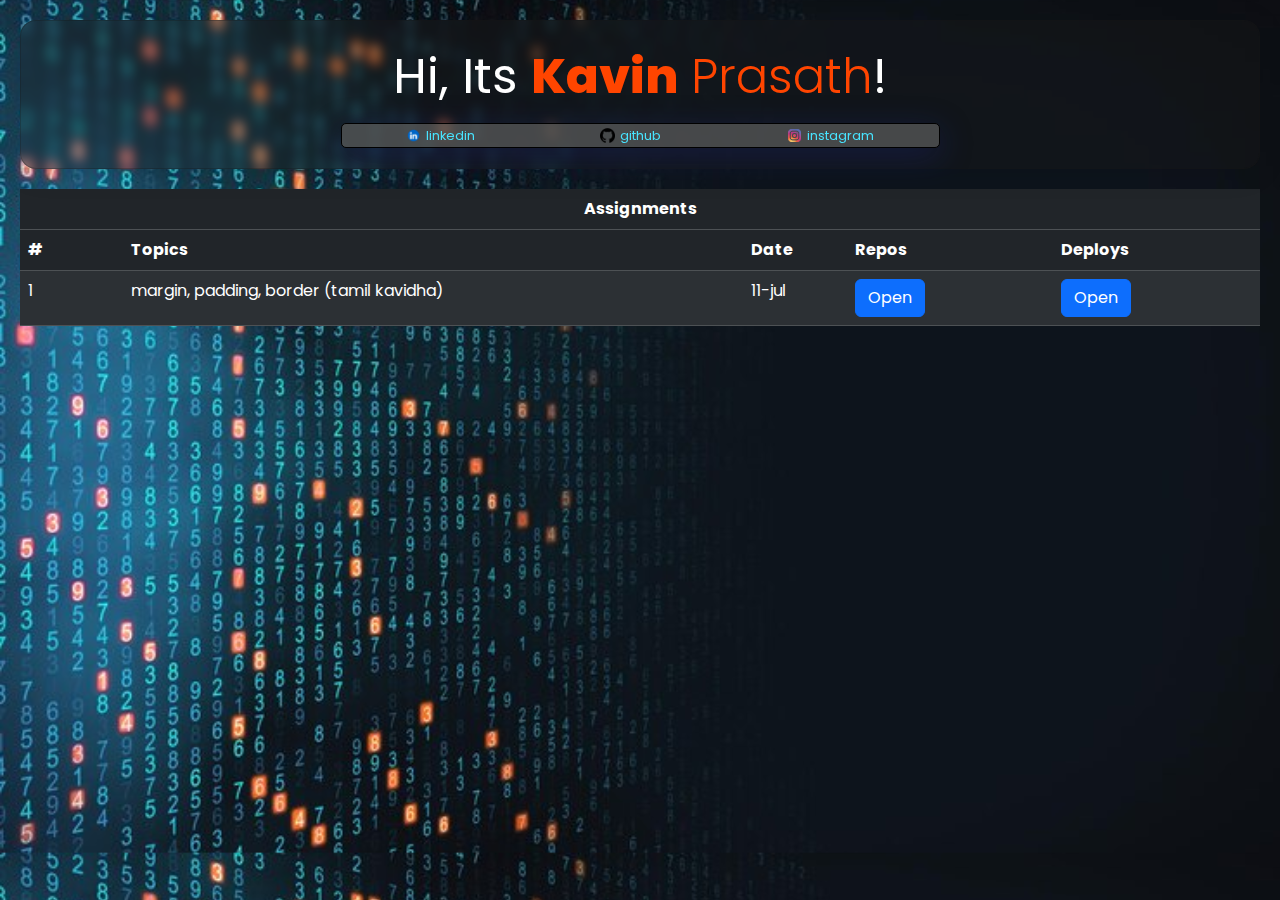
==== index.html @ 39b62291 "Add files via upload" ====
<!DOCTYPE html>
<html lang="en">

<head>
    <meta charset="UTF-8">
    <meta name="viewport" content="width=device-width, initial-scale=1.0">
    <title>Document</title>
    <link rel="preconnect" href="https://fonts.googleapis.com">
    <link rel="preconnect" href="https://fonts.gstatic.com" crossorigin>
    <link
        href="https://fonts.googleapis.com/css2?family=Poppins:ital,wght@0,100;0,200;0,300;0,400;0,500;0,600;0,700;0,800;0,900;1,100;1,200;1,300;1,400;1,500;1,600;1,700;1,800;1,900&display=swap"
        rel="stylesheet">
    <link href="https://cdn.jsdelivr.net/npm/bootstrap@5.3.3/dist/css/bootstrap.min.css" rel="stylesheet"
        integrity="sha384-QWTKZyjpPEjISv5WaRU9OFeRpok6YctnYmDr5pNlyT2bRjXh0JMhjY6hW+ALEwIH" crossorigin="anonymous">

    <style>
        * {
            padding: 0;
            margin: 0;
        }

        body {
            font-family: 'Poppins';
            background-image: url("assests/bg-1.jpg");
            background-size: cover;
        }

        .section-1 {
            width: 100%;
        }

        .head {
            margin: 20px;
            display: flex;
            flex-wrap: wrap;
            padding: 20px;
            align-items: center;
            justify-content: center;
            flex-direction: column;
        }

        .black-glass {
            background: rgba(24, 24, 24, 0.36);
            border-radius: 16px;
            box-shadow: 0 4px 30px rgba(0, 0, 0, 0.1);
            backdrop-filter: blur(5.5px);
            -webkit-backdrop-filter: blur(5.5px);
            border: 1px solid rgba(24, 24, 24, 0.27);
        }

        .head .name {
            font-size: 3rem;
            color: white;
        }

        .head .name span {
            color: orangered;
            font-weight: 300;
        }

        .head .contact {
            background: rgba(121, 121, 121, 0.5);
            box-shadow: 0 8px 32px 0 rgba(31, 38, 135, 0.37);
            backdrop-filter: blur(18px);
            -webkit-backdrop-filter: blur(18px);
            border-radius: 10px;
            border: .8px solid rgb(0, 0, 0);

            padding: 2px;
            border-radius: 5px;
            display: flex;
            margin-top: 10px;
            min-width: 50%;
            justify-content: space-around;
            font-size: .8rem;
        }

        .head .contact span {
            display: flex;
            align-items: center;
            justify-content: space-between;
            text-transform: lowercase;
        }

        .head .name .f {
            font-weight: 800;
        }

        .head .contact span a {
            color: rgb(72, 228, 255);
            text-decoration: none;
        }

        .head .contact span img {
            height: 15px;
            width: 15px;
            margin-right: 5px;
        }

        .section-2 {
            width: 100%;
            margin-top: 10px;
        }

        .section-2 .assignments{
            margin: 20px;
        }
    </style>
</head>

<body>
    <section class="section-1">
        <div class="head black-glass">
            <div class="name">
                Hi, Its <span class="f">Kavin</span> <span>Prasath</span>!
            </div>
            <div class="contact">
                <span>
                    <img src="assests/linkedin-logo.webp" alt="linkedin-logo">
                    <a href="">Linkedin</a>
                </span>
                <span>
                    <img src="assests/github-logo.png" alt="github-logo">
                    <a href="">Github</a>
                </span>
                <span>
                    <img src="assests/insta-logo.png" alt="">
                    <a href="">Instagram</a>
                </span>
            </div>
        </div>
    </section>
    <section class="section-2">
        <div class="assignments">
            <table class="table table-dark table-striped">
                <thead>
                    <tr>
                        <th colspan="5" style="text-align: center;">
                            Assignments
                        </th>
                    </tr>
                    <tr>
                        <th class="col-1">#</th>
                        <th>Topics</th>
                        <th class="col-1">Date</th>
                        <th class="col-2">Repos</th>
                        <th class="col-2">Deploys</th>
                    </tr>
                </thead>
                <tbody>
                    <tr>
                        <td>1</td>
                        <td>margin, padding, border (tamil kavidha)</td>
                        <td>11-jul</td>
                        <td>
                            <a href="" class="btn btn-primary">Open</a>
                        </td>
                        <td>
                            <a href="" class="btn btn-primary">Open</a>
                        </td>
                    </tr>
                </tbody>
            </table>
        </div>
    </section>

    <script src="https://cdn.jsdelivr.net/npm/bootstrap@5.3.3/dist/js/bootstrap.bundle.min.js"
        integrity="sha384-YvpcrYf0tY3lHB60NNkmXc5s9fDVZLESaAA55NDzOxhy9GkcIdslK1eN7N6jIeHz"
        crossorigin="anonymous"></script>
</body>

</html>
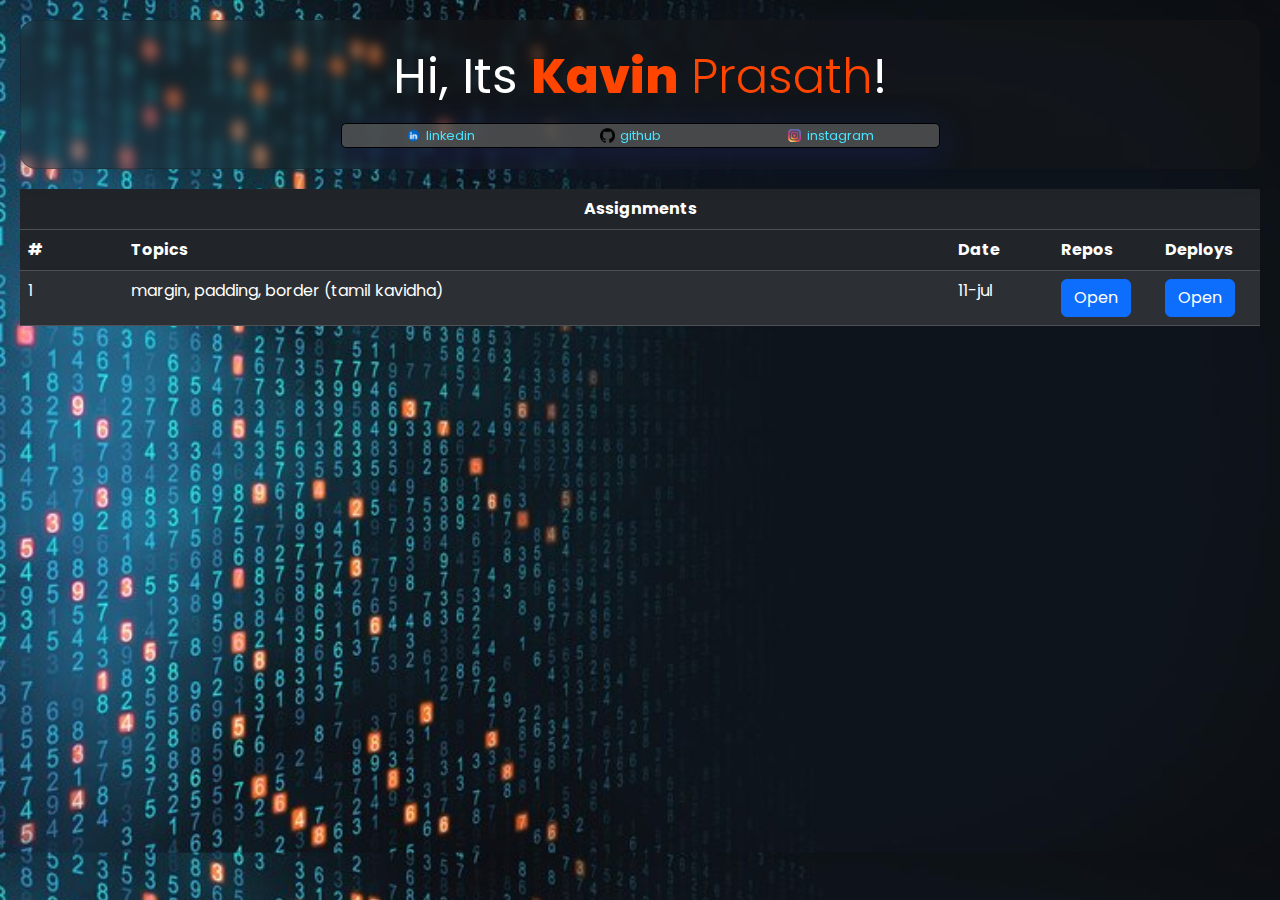
==== commit a3d46de8: "Add files via upload" ====
--- a/index.html
+++ b/index.html
@@ -143,8 +143,8 @@
                         <th class="col-1">#</th>
                         <th>Topics</th>
                         <th class="col-1">Date</th>
-                        <th class="col-2">Repos</th>
-                        <th class="col-2">Deploys</th>
+                        <th class="col-1">Repos</th>
+                        <th class="col-1">Deploys</th>
                     </tr>
                 </thead>
                 <tbody>
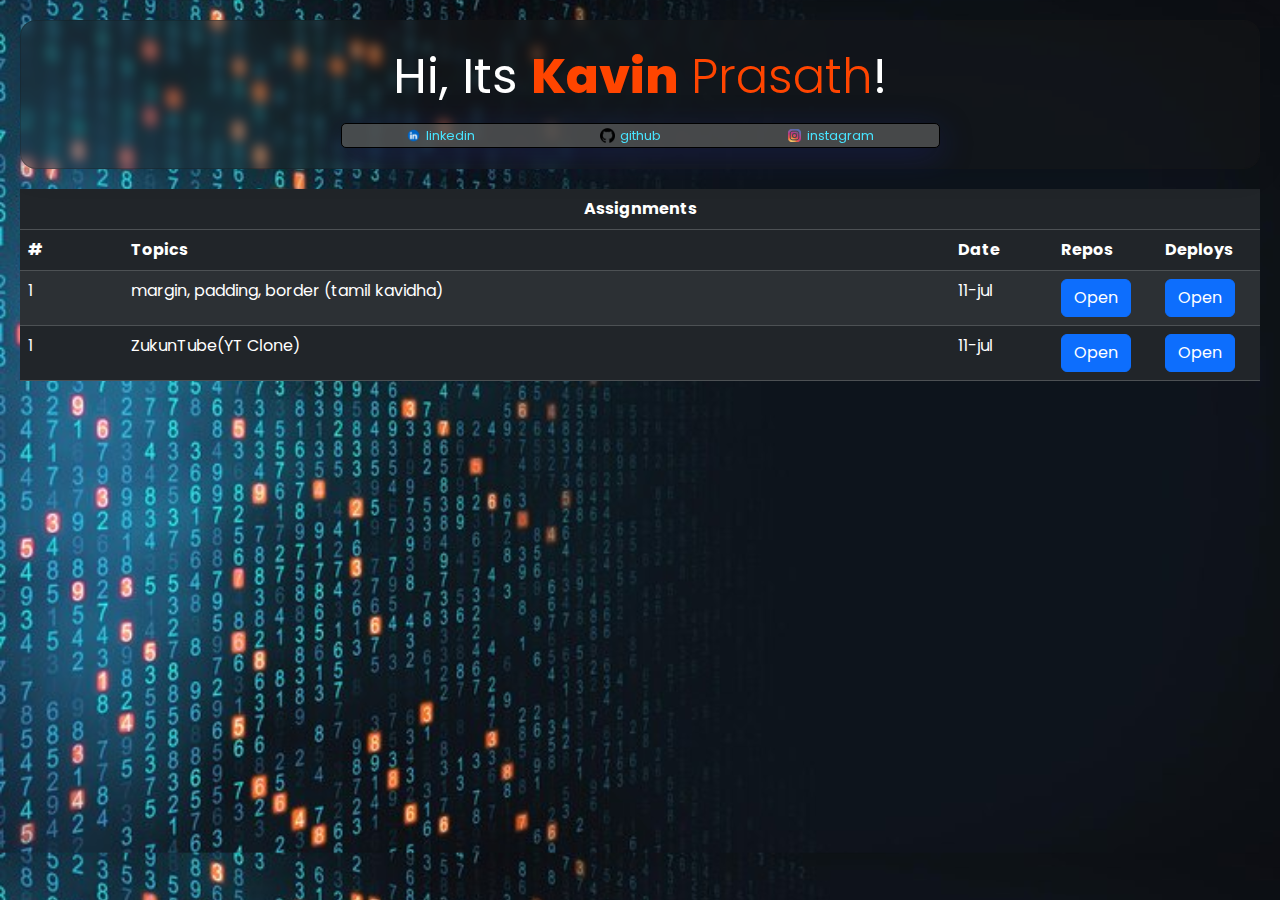
==== commit bdf0abfa: "Update index.html" ====
--- a/index.html
+++ b/index.html
@@ -4,7 +4,7 @@
 <head>
     <meta charset="UTF-8">
     <meta name="viewport" content="width=device-width, initial-scale=1.0">
-    <title>Document</title>
+    <title>Zukun Course</title>
     <link rel="preconnect" href="https://fonts.googleapis.com">
     <link rel="preconnect" href="https://fonts.gstatic.com" crossorigin>
     <link
@@ -117,15 +117,15 @@
             <div class="contact">
                 <span>
                     <img src="assests/linkedin-logo.webp" alt="linkedin-logo">
-                    <a href="">Linkedin</a>
+                    <a href="https://www.linkedin.com/in/start-kavin/">Linkedin</a>
                 </span>
                 <span>
                     <img src="assests/github-logo.png" alt="github-logo">
-                    <a href="">Github</a>
+                    <a href="https://github.com/stark-kavin">Github</a>
                 </span>
                 <span>
                     <img src="assests/insta-logo.png" alt="">
-                    <a href="">Instagram</a>
+                    <a href="https://www.instagram.com/stark_kavin?igsh=czYyMzBvYjFlMDh6">Instagram</a>
                 </span>
             </div>
         </div>
@@ -153,10 +153,21 @@
                         <td>margin, padding, border (tamil kavidha)</td>
                         <td>11-jul</td>
                         <td>
-                            <a href="" class="btn btn-primary">Open</a>
+                            <a href="https://github.com/stark-kavin/Zukun/tree/main/assignment_12-jul" class="btn btn-primary">Open</a>
                         </td>
                         <td>
-                            <a href="" class="btn btn-primary">Open</a>
+                            <a href="assignment_12-jul\index.html" class="btn btn-primary">Open</a>
+                        </td>
+                    </tr>
+                    <tr>
+                        <td>1</td>
+                        <td>ZukunTube(YT Clone)</td>
+                        <td>11-jul</td>
+                        <td>
+                            <a href="https://github.com/stark-kavin/Zukun/tree/main/yt" class="btn btn-primary">Open</a>
+                        </td>
+                        <td>
+                            <a href="yt/home.html" class="btn btn-primary">Open</a>
                         </td>
                     </tr>
                 </tbody>
@@ -169,4 +180,4 @@
         crossorigin="anonymous"></script>
 </body>
 
-</html>+</html>
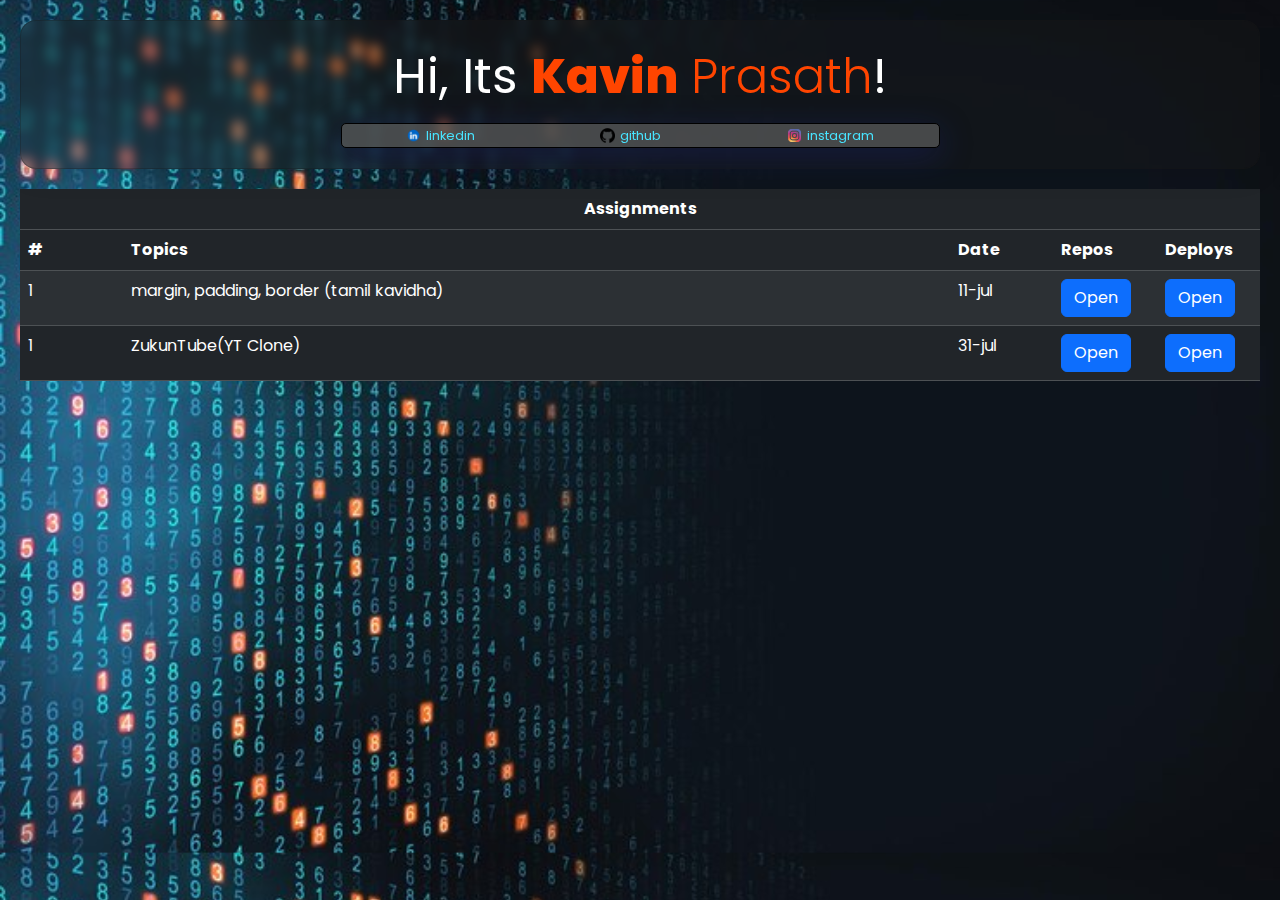
==== commit 42e2cc6f: "date changes" ====
--- a/index.html
+++ b/index.html
@@ -162,12 +162,12 @@
                     <tr>
                         <td>1</td>
                         <td>ZukunTube(YT Clone)</td>
-                        <td>11-jul</td>
+                        <td>31-jul</td>
                         <td>
                             <a href="https://github.com/stark-kavin/Zukun/tree/main/yt" class="btn btn-primary">Open</a>
                         </td>
                         <td>
-                            <a href="yt/home.html" class="btn btn-primary">Open</a>
+                            <a href="yt/login.html" class="btn btn-primary">Open</a>
                         </td>
                     </tr>
                 </tbody>
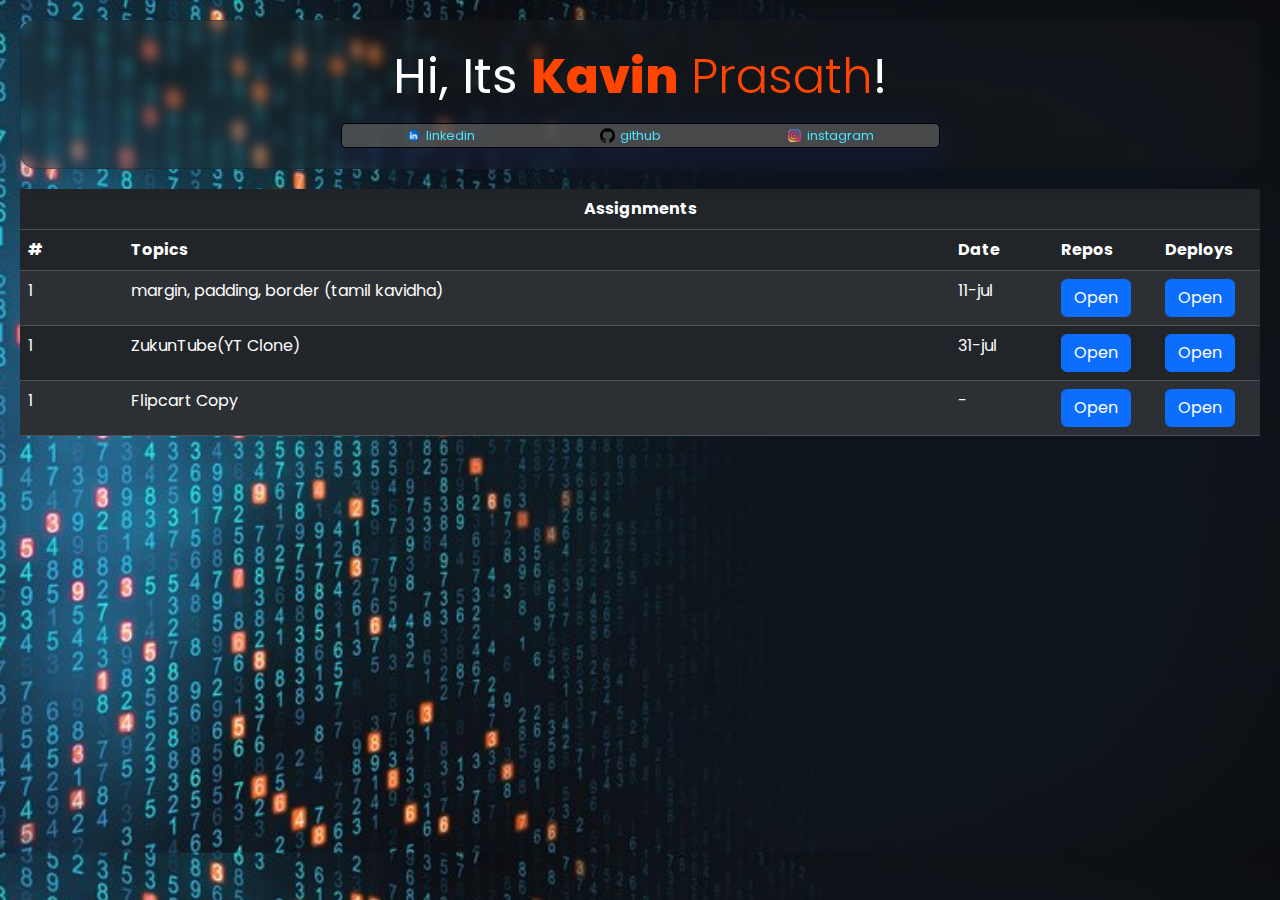
==== commit 4e080f19: "Update index.html" ====
--- a/index.html
+++ b/index.html
@@ -170,6 +170,17 @@
                             <a href="yt/login.html" class="btn btn-primary">Open</a>
                         </td>
                     </tr>
+                    <tr>
+                        <td>1</td>
+                        <td>Flipcart Copy</td>
+                        <td>-</td>
+                        <td>
+                            <a href="https://github.com/stark-kavin/Zukun/tree/main/summa-2" class="btn btn-primary">Open</a>
+                        </td>
+                        <td>
+                            <a href="summa-2/flipcart.html" class="btn btn-primary">Open</a>
+                        </td>
+                    </tr>
                 </tbody>
             </table>
         </div>
